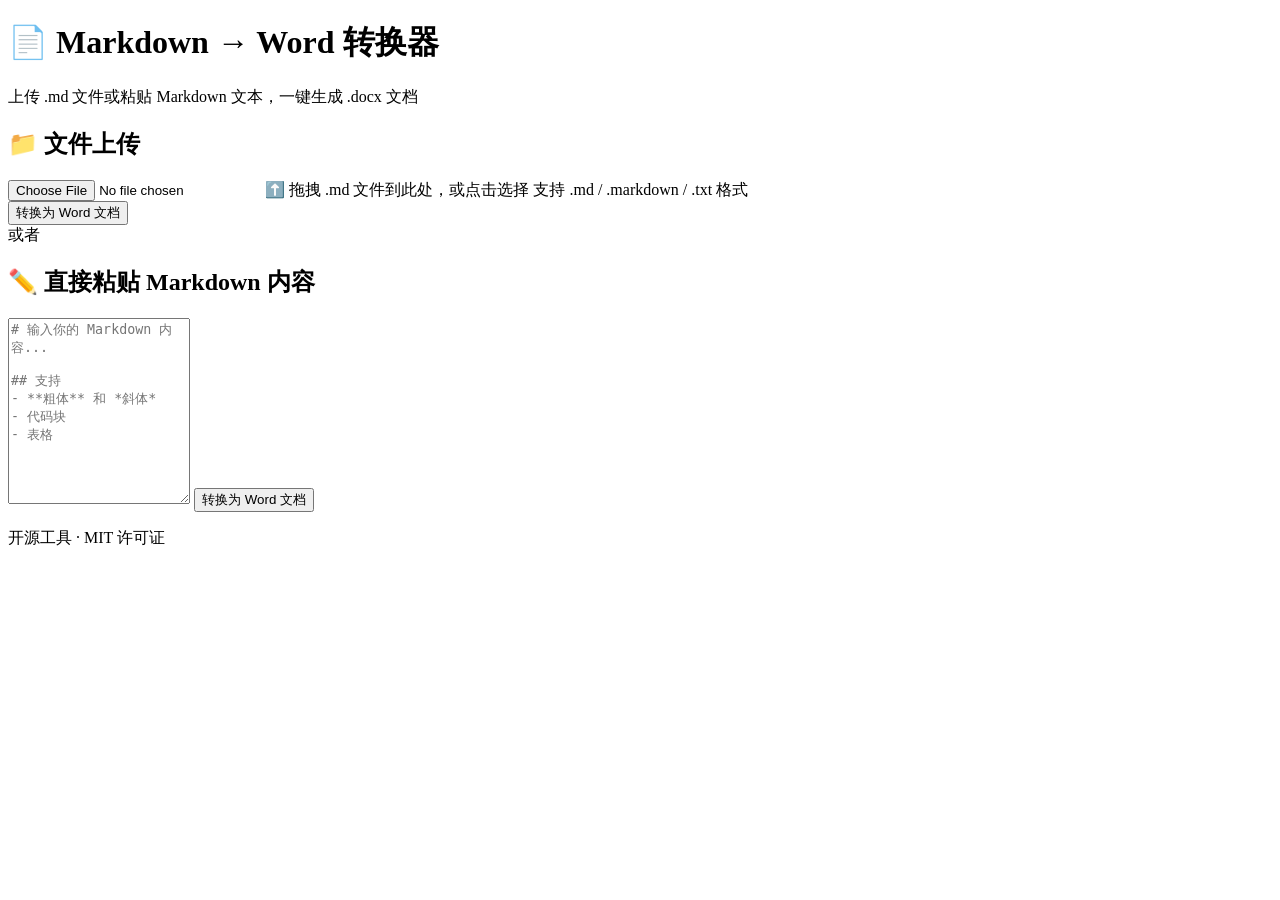
==== src/templates/index.html @ d9a1d7bd "Initial project setup" ====
<!DOCTYPE html>
<html lang="zh-CN">
<head>
    <meta charset="UTF-8">
    <meta name="viewport" content="width=device-width, initial-scale=1.0">
    <title>Markdown 转 Word — 文件格式转换工具</title>
    <link rel="stylesheet" href="/static/style.css">
</head>
<body>
    <div class="container">
        <header>
            <h1>📄 Markdown → Word 转换器</h1>
            <p class="subtitle">上传 .md 文件或粘贴 Markdown 文本，一键生成 .docx 文档</p>
        </header>

        <main>
            <!-- 方式一：文件上传 -->
            <section class="upload-section">
                <h2>📁 文件上传</h2>
                <form action="/convert" method="post" enctype="multipart/form-data">
                    <div class="file-drop-area" id="dropZone">
                        <input type="file" name="file" id="fileInput" accept=".md,.markdown,.txt">
                        <label for="fileInput" class="file-label">
                            <span class="drop-icon">⬆️</span>
                            <span>拖拽 .md 文件到此处，或点击选择</span>
                            <span class="file-hint">支持 .md / .markdown / .txt 格式</span>
                        </label>
                    </div>
                    <button type="submit" class="btn btn-primary">转换为 Word 文档</button>
                </form>
            </section>

            <div class="divider">
                <span>或者</span>
            </div>

            <!-- 方式二：文本粘贴 -->
            <section class="paste-section">
                <h2>✏️ 直接粘贴 Markdown 内容</h2>
                <form action="/convert" method="post">
                    <textarea
                        name="markdown_text"
                        id="markdownInput"
                        rows="12"
                        placeholder="# 输入你的 Markdown 内容...

## 支持
- **粗体** 和 *斜体*
- 代码块
- 表格
"></textarea>
                    <button type="submit" class="btn btn-primary">转换为 Word 文档</button>
                </form>
            </section>
        </main>

        <footer>
            <p>开源工具 · MIT 许可证</p>
        </footer>
    </div>

    <script>
        // 拖拽文件到上传区域
        const dropZone = document.getElementById('dropZone');
        const fileInput = document.getElementById('fileInput');

        dropZone.addEventListener('dragover', (e) => {
            e.preventDefault();
            dropZone.classList.add('dragover');
        });

        dropZone.addEventListener('dragleave', () => {
            dropZone.classList.remove('dragover');
        });

        dropZone.addEventListener('drop', (e) => {
            e.preventDefault();
            dropZone.classList.remove('dragover');
            if (e.dataTransfer.files.length) {
                fileInput.files = e.dataTransfer.files;
            }
        });
    </script>
</body>
</html>
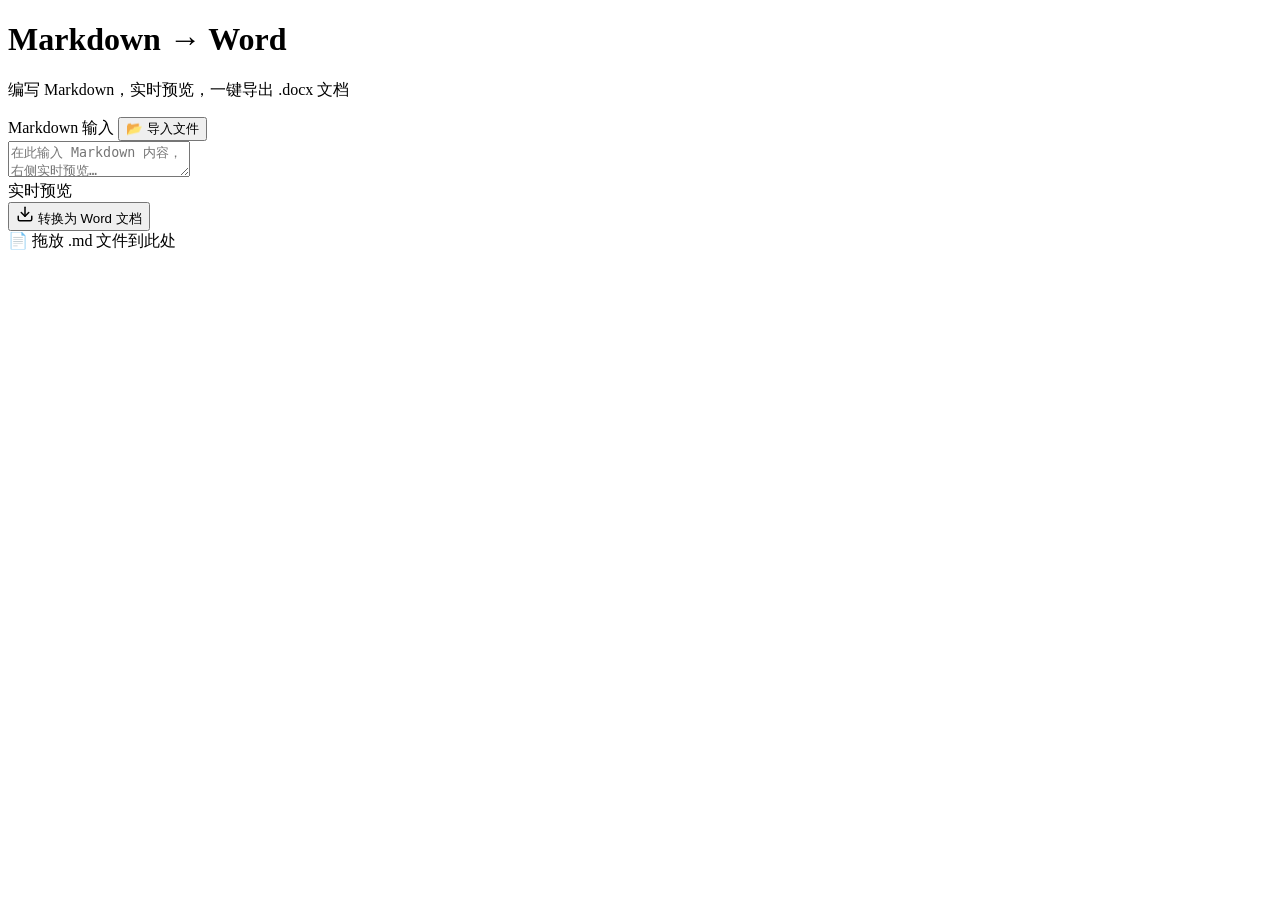
==== commit 8ff2a809: "Fix critical bugs, redesign Web UI, and improve tests - Fix TemplateResponse signature for Starlette" ====
--- a/src/templates/index.html
+++ b/src/templates/index.html
@@ -3,83 +3,314 @@
 <head>
     <meta charset="UTF-8">
     <meta name="viewport" content="width=device-width, initial-scale=1.0">
-    <title>Markdown 转 Word — 文件格式转换工具</title>
+    <title>Markdown → Word 转换器</title>
     <link rel="stylesheet" href="/static/style.css">
 </head>
 <body>
     <div class="container">
         <header>
-            <h1>📄 Markdown → Word 转换器</h1>
-            <p class="subtitle">上传 .md 文件或粘贴 Markdown 文本，一键生成 .docx 文档</p>
+            <h1>Markdown → Word</h1>
+            <p class="subtitle">编写 Markdown，实时预览，一键导出 .docx 文档</p>
         </header>
 
-        <main>
-            <!-- 方式一：文件上传 -->
-            <section class="upload-section">
-                <h2>📁 文件上传</h2>
-                <form action="/convert" method="post" enctype="multipart/form-data">
-                    <div class="file-drop-area" id="dropZone">
-                        <input type="file" name="file" id="fileInput" accept=".md,.markdown,.txt">
-                        <label for="fileInput" class="file-label">
-                            <span class="drop-icon">⬆️</span>
-                            <span>拖拽 .md 文件到此处，或点击选择</span>
-                            <span class="file-hint">支持 .md / .markdown / .txt 格式</span>
-                        </label>
-                    </div>
-                    <button type="submit" class="btn btn-primary">转换为 Word 文档</button>
-                </form>
-            </section>
-
-            <div class="divider">
-                <span>或者</span>
+        <!-- 编辑器 + 预览 -->
+        <div class="editor-section">
+            <div class="editor-pane">
+                <div class="pane-header">
+                    <span>Markdown 输入</span>
+                    <button class="btn-import" id="importBtn">📂 导入文件</button>
+                    <input type="file" id="fileInput" accept=".md,.markdown,.txt" hidden>
+                </div>
+                <textarea id="markdownInput" placeholder="在此输入 Markdown 内容，右侧实时预览…
+
+# 标题
+
+**粗体** *斜体* `行内代码`
+
+```python
+def hello():
+    print('Hello!')
+```
+
+- 列表项 1
+- 列表项 2
+
+| 列A | 列B |
+|-----|-----|
+| 值1 | 值2 |"></textarea>
             </div>
-
-            <!-- 方式二：文本粘贴 -->
-            <section class="paste-section">
-                <h2>✏️ 直接粘贴 Markdown 内容</h2>
-                <form action="/convert" method="post">
-                    <textarea
-                        name="markdown_text"
-                        id="markdownInput"
-                        rows="12"
-                        placeholder="# 输入你的 Markdown 内容...
-
-## 支持
-- **粗体** 和 *斜体*
-- 代码块
-- 表格
-"></textarea>
-                    <button type="submit" class="btn btn-primary">转换为 Word 文档</button>
-                </form>
-            </section>
-        </main>
-
-        <footer>
-            <p>开源工具 · MIT 许可证</p>
-        </footer>
+            <div class="preview-pane">
+                <div class="pane-header">
+                    <span>实时预览</span>
+                </div>
+                <div class="preview-box" id="preview"></div>
+            </div>
+        </div>
+
+        <!-- 操作栏 -->
+        <div class="action-bar">
+            <button class="btn btn-primary" id="convertBtn">
+                <svg width="18" height="18" viewBox="0 0 24 24" fill="none" stroke="currentColor" stroke-width="2" stroke-linecap="round" stroke-linejoin="round"><path d="M21 15v4a2 2 0 0 1-2 2H5a2 2 0 0 1-2-2v-4"/><polyline points="7 10 12 15 17 10"/><line x1="12" y1="15" x2="12" y2="3"/></svg>
+                转换为 Word 文档
+            </button>
+            <div class="status-msg" id="statusMsg"></div>
+        </div>
+
+        <!-- 拖拽上传覆盖层 -->
+        <div class="drop-overlay" id="dropOverlay">
+            <div class="drop-content">
+                <span class="drop-icon-large">📄</span>
+                <span>拖放 .md 文件到此处</span>
+            </div>
+        </div>
     </div>
 
     <script>
-        // 拖拽文件到上传区域
-        const dropZone = document.getElementById('dropZone');
-        const fileInput = document.getElementById('fileInput');
-
-        dropZone.addEventListener('dragover', (e) => {
+        // ============ Markdown 解析器（自研，无第三方依赖） ============
+
+        function escapeHtml(s) {
+            return s.replace(/&/g, '&amp;').replace(/</g, '&lt;').replace(/>/g, '&gt;');
+        }
+
+        function parseInline(line) {
+            const codes = [];
+            line = line.replace(/`([^`]+)`/g, (_, code) => {
+                codes.push(escapeHtml(code));
+                return `\x00C${codes.length - 1}\x00`;
+            });
+            line = line.replace(/!\[([^\]]*)\]\(([^)\s]+(?:\s"[^"]*")?)\)/g, '<img src="$2" alt="$1">');
+            line = line.replace(/\[([^\]]+)\]\(([^)\s]+(?:\s"[^"]*")?)\)/g, '<a href="$2" target="_blank" rel="noopener">$1</a>');
+            line = line.replace(/\*\*\*(?!\s)([^*]+)\*\*\*/g, '<strong><em>$1</em></strong>');
+            line = line.replace(/\*\*(?!\s)([^*]+)\*\*/g, '<strong>$1</strong>');
+            line = line.replace(/\*(?!\s)([^*]+)\*/g, '<em>$1</em>');
+            line = line.replace(/~~([^~]+)~~/g, '<del>$1</del>');
+            line = line.replace(/\x00C(\d+)\x00/g, (_, i) => `<code>${codes[+i]}</code>`);
+            return line;
+        }
+
+        function convert(text) {
+            if (!text.trim()) return '';
+            const lines = text.split('\n');
+            const result = [];
+            let inCodeBlock = false;
+            let codeContent = [];
+            let codeLang = '';
+            let listType = null;
+
+            const flushList = () => {
+                if (listType) {
+                    result.push(listType === 'ol' ? '</ol>' : '</ul>');
+                    listType = null;
+                }
+            };
+
+            for (let i = 0; i < lines.length; i++) {
+                const raw = lines[i];
+                if (/^```/.test(raw.trim())) {
+                    if (!inCodeBlock) {
+                        flushList();
+                        codeLang = raw.trim().slice(3).trim();
+                        inCodeBlock = true;
+                        codeContent = [];
+                    } else {
+                        const langAttr = codeLang ? ` class="language-${escapeHtml(codeLang)}"` : '';
+                        result.push(`<pre><code${langAttr}>${codeContent.join('\n')}</code></pre>`);
+                        inCodeBlock = false;
+                    }
+                    continue;
+                }
+                if (inCodeBlock) {
+                    codeContent.push(escapeHtml(raw));
+                    continue;
+                }
+                const trimmed = raw.trim();
+                if (!trimmed) { flushList(); continue; }
+
+                const hMatch = trimmed.match(/^(#{1,6})\s+(.+)$/);
+                if (hMatch) { flushList(); result.push(`<h${hMatch[1].length}>${parseInline(hMatch[2])}</h${hMatch[1].length}>`); continue; }
+
+                if (isTableRow(trimmed) && i + 1 < lines.length && isTableSeparator(lines[i + 1])) {
+                    flushList();
+                    const headerCells = parseTableCells(trimmed);
+                    const alignments = parseTableAlignments(lines[i + 1]);
+                    const bodyRows = [];
+                    i += 2;
+                    while (i < lines.length && isTableRow(lines[i].trim()) && !isTableSeparator(lines[i].trim())) {
+                        bodyRows.push(parseTableCells(lines[i].trim()));
+                        i++;
+                    }
+                    i--;
+                    result.push(buildTable(headerCells, alignments, bodyRows));
+                    continue;
+                }
+
+                if (!trimmed.includes('|') && /^[-*_]{3,}\s*$/.test(trimmed)) {
+                    flushList(); result.push('<hr>'); continue;
+                }
+                if (/^>\s?(.*)/.test(trimmed)) {
+                    flushList(); const q = trimmed.replace(/^>\s?/, '');
+                    result.push(`<blockquote><p>${parseInline(q)}</p></blockquote>`); continue;
+                }
+                const ulMatch = trimmed.match(/^[-*+]\s+(.+)$/);
+                if (ulMatch) {
+                    if (listType !== 'ul') { flushList(); result.push('<ul>'); listType = 'ul'; }
+                    result.push(`<li>${parseInline(ulMatch[1])}</li>`); continue;
+                }
+                const olMatch = trimmed.match(/^\d+\.\s+(.+)$/);
+                if (olMatch) {
+                    if (listType !== 'ol') { flushList(); result.push('<ol>'); listType = 'ol'; }
+                    result.push(`<li>${parseInline(olMatch[1])}</li>`); continue;
+                }
+                flushList();
+                result.push(`<p>${parseInline(trimmed)}</p>`);
+            }
+            flushList();
+            if (inCodeBlock && codeContent.length) result.push(`<pre><code>${codeContent.join('\n')}</code></pre>`);
+            return result.join('\n');
+        }
+
+        function isTableRow(line) { return line.includes('|'); }
+        function isTableSeparator(line) { const t = line.trim(); return /^\|?[\s]*:?-{3,}:?[\s]*\|/.test(t) && t.includes('-'); }
+        function parseTableCells(line) {
+            return line.trim().replace(/^\|/, '').replace(/\|$/, '').split('|').map(c => parseInline(c.trim()));
+        }
+        function parseTableAlignments(sep) {
+            return sep.trim().replace(/^\|/, '').replace(/\|$/, '').split('|').map(c => {
+                const s = c.trim();
+                if (s.startsWith(':') && s.endsWith(':')) return 'center';
+                if (s.endsWith(':')) return 'right';
+                return 'left';
+            });
+        }
+        function buildTable(headers, alignments, rows) {
+            let html = '<table><thead><tr>';
+            for (let i = 0; i < headers.length; i++) {
+                const al = alignments[i] ? ` style="text-align:${alignments[i]}"` : '';
+                html += `<th${al}>${headers[i]}</th>`;
+            }
+            html += '</tr></thead><tbody>';
+            for (const row of rows) {
+                html += '<tr>';
+                for (let i = 0; i < headers.length; i++) {
+                    const al = alignments[i] ? ` style="text-align:${alignments[i]}"` : '';
+                    html += `<td${al}>${row[i] || ''}</td>`;
+                }
+                html += '</tr>';
+            }
+            return html + '</tbody></table>';
+        }
+
+        // ============ 实时预览 ============
+
+        const input = document.getElementById('markdownInput');
+        const preview = document.getElementById('preview');
+        const convertBtn = document.getElementById('convertBtn');
+        const statusMsg = document.getElementById('statusMsg');
+
+        input.addEventListener('input', () => { preview.innerHTML = convert(input.value); });
+        preview.innerHTML = convert(input.value);
+
+        // ============ AJAX 转换 ============
+
+        convertBtn.addEventListener('click', async () => {
+            const text = input.value.trim();
+            if (!text) {
+                setStatus('请输入 Markdown 内容', 'error');
+                return;
+            }
+
+            setStatus('正在转换...', 'loading');
+            convertBtn.disabled = true;
+
+            try {
+                const formData = new FormData();
+                formData.append('markdown_text', text);
+                const res = await fetch('/convert', { method: 'POST', body: formData });
+
+                if (!res.ok) {
+                    const err = await res.json().catch(() => ({ detail: '转换失败' }));
+                    setStatus(err.detail || '转换失败', 'error');
+                    convertBtn.disabled = false;
+                    return;
+                }
+
+                const blob = await res.blob();
+                const url = URL.createObjectURL(blob);
+                const a = document.createElement('a');
+                a.href = url;
+                a.download = 'document.docx';
+                document.body.appendChild(a);
+                a.click();
+                document.body.removeChild(a);
+                URL.revokeObjectURL(url);
+                setStatus('下载成功', 'success');
+            } catch {
+                setStatus('网络错误，请重试', 'error');
+            }
+            convertBtn.disabled = false;
+        });
+
+        // ============ 导入文件 ============
+
+        document.getElementById('importBtn').addEventListener('click', () => {
+            document.getElementById('fileInput').click();
+        });
+
+        document.getElementById('fileInput').addEventListener('change', async (e) => {
+            const file = e.target.files[0];
+            if (!file) return;
+            input.value = await file.text();
+            preview.innerHTML = convert(input.value);
+            e.target.value = '';
+        });
+
+        // ============ 拖拽上传 ============
+
+        const dropOverlay = document.getElementById('dropOverlay');
+        let dragCounter = 0;
+
+        document.addEventListener('dragover', (e) => {
+            if (e.dataTransfer.files.length) {
+                e.preventDefault();
+            }
+        });
+
+        document.addEventListener('dragenter', (e) => {
+            if (e.dataTransfer.files.length) {
+                e.preventDefault();
+                dragCounter++;
+                dropOverlay.classList.add('visible');
+            }
+        });
+
+        document.addEventListener('dragleave', (e) => {
+            if (e.dataTransfer.files.length) {
+                e.preventDefault();
+                dragCounter--;
+                if (dragCounter === 0) dropOverlay.classList.remove('visible');
+            }
+        });
+
+        document.addEventListener('drop', async (e) => {
             e.preventDefault();
-            dropZone.classList.add('dragover');
-        });
-
-        dropZone.addEventListener('dragleave', () => {
-            dropZone.classList.remove('dragover');
-        });
-
-        dropZone.addEventListener('drop', (e) => {
-            e.preventDefault();
-            dropZone.classList.remove('dragover');
-            if (e.dataTransfer.files.length) {
-                fileInput.files = e.dataTransfer.files;
-            }
-        });
+            dragCounter = 0;
+            dropOverlay.classList.remove('visible');
+            const file = e.dataTransfer.files[0];
+            if (file && file.name.match(/\.(md|markdown|txt)$/i)) {
+                input.value = await file.text();
+                preview.innerHTML = convert(input.value);
+            }
+        });
+
+        // ============ 状态 ============
+
+        function setStatus(msg, type) {
+            statusMsg.textContent = msg;
+            statusMsg.className = 'status-msg ' + type;
+            if (type === 'success') {
+                setTimeout(() => { statusMsg.className = 'status-msg'; }, 3000);
+            }
+        }
     </script>
 </body>
 </html>
